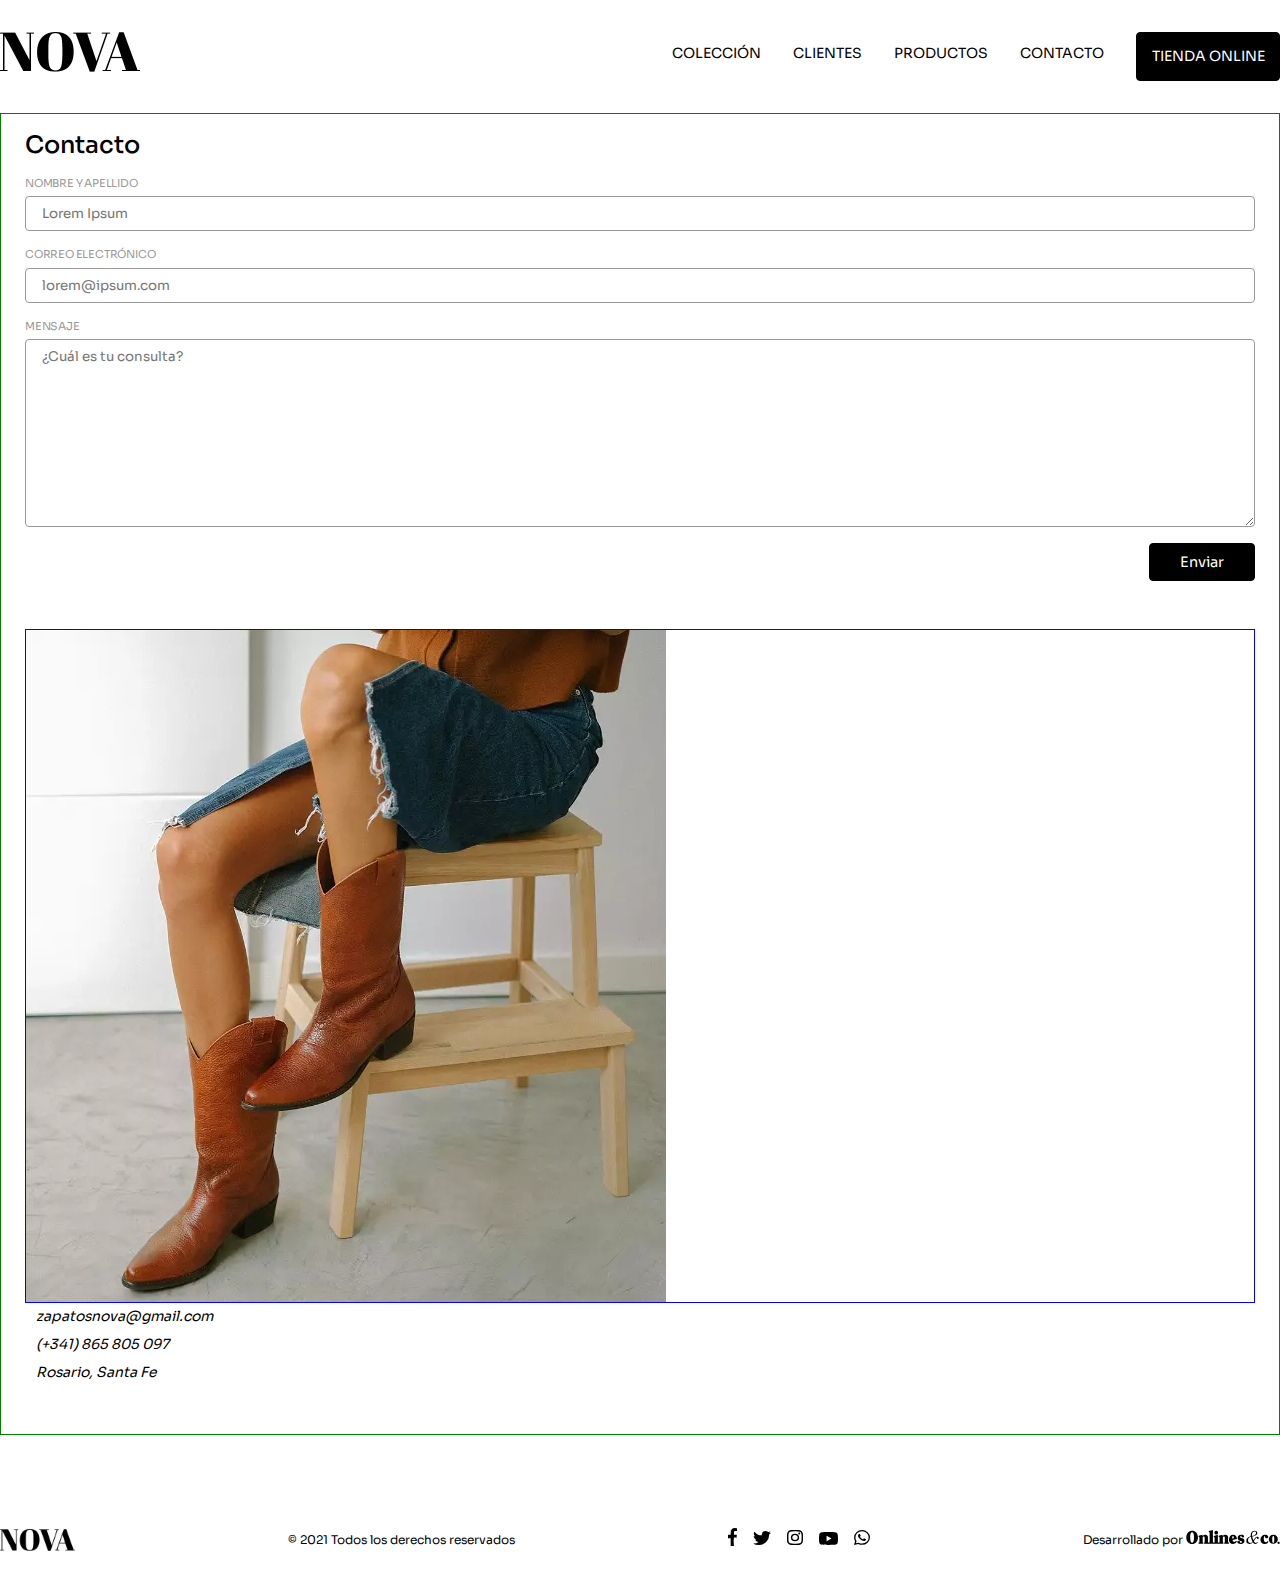
==== contact_us.html @ fd3aa8cb "Se crea la pantalla de contact_us en mobile first" ====
<!DOCTYPE html>
<html lang="en">
<head>
    <meta charset="UTF-8">
    <meta http-equiv="X-UA-Compatible" content="IE=edge">
    <meta name="viewport" content="width=device-width, initial-scale=1.0">
    <meta name="description" content="contact us">
    <title>Zapatos Nove: contact us</title>
    <link rel="stylesheet" href="https://use.fontawesome.com/releases/v5.15.4/css/all.css" integrity="sha384-DyZ88mC6Up2uqS4h/KRgHuoeGwBcD4Ng9SiP4dIRy0EXTlnuz47vAwmeGwVChigm" crossorigin="anonymous">
    <link rel="stylesheet" href="css/main.css">
</head>
<body>
    <header class="header">
        <picture class="header__logo">
            <source media="(min-width: 800px)" srcset="img/Logo@2x.webp" type="image/webp">
            <img src="img/Logo.webp" alt="Nova logo">
        </picture>

        <nav class="header__nav">
            <a href="#colection" class="header__nav__link">colección</a>
            <a href="#clients" class="header__nav__link">clientes</a>
            <a href="our_products.html" class="header__nav__link">productos</a>
            <a href="contact.html" class="header__nav__link">contacto</a>
            <a href="#" class="header__nav__link">tienda online</a>
        </nav>
    </header>

    <section class="contact_us">
        <!-- <div class="contact_us__wrapper"> -->
        <h2 class="contact_us__title">contacto</h2>
        <form action="#" class="contact_us__form">
            <label class="contact_us__form__label" for="name_surname">nombre y apellido</label>
            <input type="text" name="name_surname" id="name_surname" required placeholder="Lorem Ipsum">

            <label class="contact_us__form__label" for="email">correo electrónico</label>
            <input type="email" name="email" id="email" required placeholder="lorem@ipsum.com">

            <label class="contact_us__form__label" for="message">mensaje</label>
            <textarea name="message" id="message" cols="30" rows="10" placeholder="¿Cuál es tu consulta?"></textarea>

            <button class="btn btn-submit">enviar</button>
        </form>

        <picture class="contact_us__image">
            <img src="./img/contact_us.webp" alt="mujer sentada">
        </picture>

        <!-- </div> -->
        <address class="contact_us__details">
            <i class="fas fa-envelope"></i> zapatosnova@gmail.com <br>
            <i class="fas fa-phone"></i> (+341) 865 805 097 <br>
            <i class="fas fa-map-marker-alt"></i>
            Rosario, Santa Fe
        </address>
    </section>

    <footer class="footer">
        <picture class="footer__logo">
            <source media="(min-width: 800px)"
                    srcset="img/Trazado26@2x.webp"
            >
            <img src="img/Trazado26.webp" alt="Nova logo">
        </picture>
        <p class="footer__copyright">
            &copy; 2021 Todos los derechos reservados
        </p>
        <ul class="footer__social-media">
            <li>
                <a href="#">
                    <picture class="footer__social-link">
                        <!-- <source media="(min-width: 800px)" -->
                                <!-- srcset="img/Trazado27@2x.webp" -->
                        <!-- > -->
                        <img src="img/Trazado27.svg" alt="Facebook logo">
                    </picture>
                </a>
            </li>
            <li>
                <a href="#">
                    <picture class="footer__social-link">
                        <!-- <source media="(min-width: 800px)"
                                srcset="img/Trazado28@2x.webp"
                        > -->
                        <img src="img/Trazado28.svg" alt="Twitter logo">
                    </picture>
                </a>
            </li>
            <li>
                <a href="#">
                    <picture class="footer__social-link">
                        <!-- <source media="(min-width: 800px)"
                                srcset="img/Trazado29@2x.webp"
                        > -->
                        <img src="img/Trazado29.svg" alt="Instagram logo">
                    </picture>
                </a>
            </li>
            <li>
                <a href="#">
                    <picture class="footer__social-link">
                        <!-- <source media="(min-width: 800px)"
                                srcset="img/Trazado30@2x.webp"
                        > -->
                        <img src="img/Trazado30.svg" alt="Youtube logo">
                    </picture>
                </a>
            </li>
            <li>
                <a href="#">
                    <picture class="footer__social-link">
                        <!-- <source media="(min-width: 800px)"
                                srcset="img/Trazado31@2x.webp"
                        > -->
                        <img src="img/Trazado31.svg" alt="Youtube logo">
                    </picture>
                </a>
            </li>
        </ul>
        <p class="footer__company-name">Desarrollado por
        <picture>
            <!-- <source media="(min-width: 800px)"
                    srcset="img/Grupo12@2x.webp"
            > -->
            <img src="img/Grupo12.svg" alt="company name">
        </picture>
        </p>
    </footer>
</body>
</html>
---- css/main.css ----
/*medidas responsive*/
/*paleta de colores*/
/*espacios, margins y padding*/
/*medidas responsive*/
/*paleta de colores*/
/*espacios, margins y padding*/
@import url("https://fonts.googleapis.com/css2?family=Sora:wght@300;400;800&display=swap");
.contact_us {
  border: 1px solid green;
  max-width: 1280px;
  padding: 1rem 1.5rem;
}

.contact_us__title {
  text-transform: capitalize;
  font-size: 1.5rem;
  font-weight: 500;
  margin-bottom: 1rem;
}

.contact_us__form {
  display: -webkit-box;
  display: -ms-flexbox;
  display: flex;
  -webkit-box-orient: vertical;
  -webkit-box-direction: normal;
      -ms-flex-direction: column;
          flex-direction: column;
  margin-bottom: 3rem;
}

.contact_us__form__label {
  font-size: 0.68rem;
  text-transform: uppercase;
  color: #999;
  margin-bottom: .4rem;
  letter-spacing: -.2px;
}

.contact_us__form input,
.contact_us__form textarea {
  margin-bottom: 1rem;
  padding: .5rem 1rem;
  border-radius: 4px;
  border: 1px solid #999;
}

.contact_us__image {
  border: 1px solid blue;
  display: none;
}

@media (min-width: 800px) {
  .contact_us__image {
    display: -webkit-box;
    display: -ms-flexbox;
    display: flex;
  }
}

.contact_us__details {
  margin-bottom: 2rem;
  font-size: 0.87rem;
  line-height: 2;
}

.contact_us__details i {
  margin-right: .7rem;
}

.btn {
  background-color: #000;
  color: #fff;
  border-radius: 4px;
  border: 1px solid #000;
}

.btn-submit {
  -ms-flex-item-align: end;
      align-self: flex-end;
  text-transform: capitalize;
  padding: 9px 30px;
  font-size: 0.9rem;
}

* {
  padding: 0;
  margin: 0;
  -webkit-box-sizing: border-box;
          box-sizing: border-box;
  font-family: 'Sora', sans-serif;
}

html {
  scroll-behavior: smooth;
}

img {
  max-width: 100%;
}

.client-photo {
  width: 50px;
  height: 50px;
  border-radius: 50%;
}

.header {
  display: -webkit-box;
  display: -ms-flexbox;
  display: flex;
  -webkit-box-pack: justify;
      -ms-flex-pack: justify;
          justify-content: space-between;
  padding: 1rem 1.5rem;
  max-width: 1280px;
  margin: 0 auto;
}

@media (min-width: 800px) {
  .header {
    padding: 2rem 0;
  }
}

.header__logo {
  width: 100px;
  height: 36px;
  display: -webkit-box;
  display: -ms-flexbox;
  display: flex;
  -webkit-box-align: center;
      -ms-flex-align: center;
          align-items: center;
}

@media (min-width: 800px) {
  .header__logo {
    width: 140px;
    height: 40px;
  }
}

.header__nav {
  display: -webkit-box;
  display: -ms-flexbox;
  display: flex;
  -webkit-box-align: center;
      -ms-flex-align: center;
          align-items: center;
  gap: 2rem;
}

.header__nav__link {
  text-decoration: none;
  font-size: 12px;
  font-weight: normal;
}

@media (min-width: 800px) {
  .header__nav__link {
    font-size: 14px;
    color: #000;
    text-transform: uppercase;
  }
}

@media (min-width: 320px) {
  .header__nav__link:nth-child(1), .header__nav__link:nth-child(2), .header__nav__link:nth-child(3), .header__nav__link:nth-child(4) {
    display: none;
  }
}

@media (min-width: 800px) {
  .header__nav__link:nth-child(1), .header__nav__link:nth-child(2), .header__nav__link:nth-child(3), .header__nav__link:nth-child(4) {
    display: -webkit-box;
    display: -ms-flexbox;
    display: flex;
    padding-bottom: 6px;
    -webkit-transition: border .5s;
    transition: border .5s;
  }
  .header__nav__link:nth-child(1):hover, .header__nav__link:nth-child(2):hover, .header__nav__link:nth-child(3):hover, .header__nav__link:nth-child(4):hover {
    border-bottom: 2px solid #000;
  }
}

.header__nav__link:nth-child(5) {
  background-color: #000;
  color: #fff;
  text-transform: uppercase;
  padding: 9px 10px;
  border-radius: 4px;
  border: 1px solid #000;
}

@media (min-width: 800px) {
  .header__nav__link:nth-child(5) {
    padding: .9rem;
    -webkit-transition: .5s ease;
    transition: .5s ease;
  }
  .header__nav__link:nth-child(5):hover {
    background-color: #fff;
    color: #000;
  }
}

.jumbotron {
  position: relative;
  max-width: 1280px;
  margin: 0 auto;
}

@media (min-width: 800px) {
  .jumbotron {
    margin-bottom: 2.5rem;
  }
}

.jumbotron__hero {
  max-width: 1280px;
}

.jumbotron__title {
  position: absolute;
  top: 50%;
  left: 50%;
  -webkit-transform: translate(-50%, -50%);
          transform: translate(-50%, -50%);
  font-size: 24px;
  font-weight: 300;
  text-transform: uppercase;
  color: #fff;
  width: 68%;
  padding: 7px 12px;
  text-align: center;
  background-color: rgba(0, 0, 0, 0.6);
}

@media (min-width: 800px) {
  .jumbotron__title {
    font-size: 72px;
    font-weight: 300;
    padding: 1.5rem 2rem;
    min-width: 70%;
  }
}

.main-content {
  padding: 1.8rem 2.2rem;
  max-width: 1280px;
  /*display: flex;*/
  margin: 0 auto;
}

@media (min-width: 800px) {
  .main-content {
    padding: 1.8rem 0;
  }
}

.main-content__gallery {
  display: -ms-grid;
  display: grid;
}

@media (min-width: 800px) {
  .main-content__gallery {
        grid-template-areas: "title desc desc desc" "showcase showcase showcase showcase";
  }
}

.main-content__gallery__title {
  text-align: start;
  font-size: 24px;
  font-weight: normal;
  margin-bottom: 1.8rem;
}

@media (min-width: 800px) {
  .main-content__gallery__title {
    grid-area: title;
    font-size: 30px;
    width: 90%;
  }
}

.main-content__gallery__desc {
  font-size: 16px;
  font-weight: normal;
  line-height: 24px;
  text-align: left;
  margin-bottom: 1.8rem;
}

@media (min-width: 800px) {
  .main-content__gallery__desc {
    grid-area: desc;
  }
}

.main-content__gallery__showcase {
  display: -ms-grid;
  display: grid;
      grid-template-areas: "pink blackish" "leather leather" "leather leather" "black black" "black black" "redleather red";
}

@media (min-width: 800px) {
  .main-content__gallery__showcase {
    grid-area: showcase;
        grid-template-areas: "pink blackish black black" "leather leather black black" "leather leather redleather red";
  }
}

.clients {
  padding: 1.8rem 2.2rem;
  max-width: 1280px;
  margin: 0 auto;
}

@media (min-width: 800px) {
  .clients {
    padding: 1.8rem 0;
  }
}

.clients__title {
  font-size: 24px;
  text-align: center;
  font-weight: normal;
  line-height: 32px;
  margin-bottom: 1.8rem;
}

@media (min-width: 800px) {
  .clients__title {
    font-size: 30px;
    margin: 3rem 0;
  }
}

.clients__wrapper {
  display: -webkit-box;
  display: -ms-flexbox;
  display: flex;
  -webkit-box-orient: vertical;
  -webkit-box-direction: normal;
      -ms-flex-direction: column;
          flex-direction: column;
}

@media (min-width: 800px) {
  .clients__wrapper {
    -webkit-box-orient: horizontal;
    -webkit-box-direction: normal;
        -ms-flex-direction: row;
            flex-direction: row;
    gap: 2rem;
  }
}

.client__testimony {
  background-color: #000;
  padding: 2rem;
  border-radius: 10px;
  margin-bottom: 1rem;
}

.client__testimony__desc {
  color: #fff;
  font-size: 16px;
  line-height: 24px;
  text-align: left;
  margin-top: .6rem;
  margin-bottom: .8rem;
}

@media (min-width: 800px) {
  .client__testimony__desc {
    margin-bottom: 2rem;
  }
}

.client__testimony__container {
  display: -ms-grid;
  display: grid;
  -webkit-box-align: center;
      -ms-flex-align: center;
          align-items: center;
      grid-template-areas: "photo name" "photo place";
}

@media (min-width: 800px) {
  .client__testimony__container {
    width: 60%;
  }
}

.client__testimony__container__person-photo {
  width: 50px;
  height: 50px;
  margin-right: 1.8rem;
  -ms-grid-row: 1;
  -ms-grid-row-span: 2;
  -ms-grid-column: 1;
  grid-area: photo;
}

.client__testimony__container__person-name {
  color: #fff;
  font-size: 16px;
  text-align: left;
  text-transform: capitalize;
  -ms-grid-row: 1;
  -ms-grid-column: 2;
  grid-area: name;
  -ms-flex-item-align: end;
      align-self: flex-end;
  margin-left: -4rem;
}

.client__testimony__container__person-place {
  color: #999;
  font-size: 11px;
  text-align: left;
  text-transform: uppercase;
  -ms-grid-row: 2;
  -ms-grid-column: 2;
  grid-area: place;
  -ms-flex-item-align: center;
      -ms-grid-row-align: center;
      align-self: center;
  margin-left: -4rem;
}

.footer {
  max-width: 1280px;
  display: -webkit-box;
  display: -ms-flexbox;
  display: flex;
  -webkit-box-orient: vertical;
  -webkit-box-direction: normal;
      -ms-flex-direction: column;
          flex-direction: column;
  -webkit-box-align: center;
      -ms-flex-align: center;
          align-items: center;
  padding-top: 1.8rem;
  gap: 1.2rem;
  margin: 0 auto;
}

@media (min-width: 800px) {
  .footer {
    -webkit-box-orient: horizontal;
    -webkit-box-direction: normal;
        -ms-flex-direction: row;
            flex-direction: row;
    -webkit-box-pack: justify;
        -ms-flex-pack: justify;
            justify-content: space-between;
    margin-top: 4rem;
    margin-bottom: 2rem;
  }
}

.footer__logo {
  width: 75px;
  height: 21px;
}

.footer__copyright {
  font-size: 12px;
  line-height: 18px;
}

.footer__social-media {
  display: -webkit-box;
  display: -ms-flexbox;
  display: flex;
  list-style: none;
  gap: 1rem;
}

@media (min-width: 800px) {
  .footer__social-media {
    -webkit-box-align: center;
        -ms-flex-align: center;
            align-items: center;
  }
}

@media (min-width: 800px) {
  .footer__social-link img {
    max-width: 20px;
  }
}

.footer__company-name {
  font-size: 12px;
  line-height: 18px;
  margin-top: 1rem;
}

@media (min-width: 800px) {
  .footer__company-name {
    margin-top: 0;
  }
}

.footer__company-name img {
  width: 94px;
  height: 14px;
}

.pink-boot {
  -ms-grid-row: 1;
  -ms-grid-column: 1;
  grid-area: pink;
}

.blackish-boot {
  -ms-grid-row: 1;
  -ms-grid-column: 2;
  grid-area: blackish;
}

.leather-boot {
  -ms-grid-row: 2;
  -ms-grid-row-span: 2;
  -ms-grid-column: 1;
  -ms-grid-column-span: 2;
  grid-area: leather;
}

.black-boot {
  -ms-grid-row: 4;
  -ms-grid-row-span: 2;
  -ms-grid-column: 1;
  -ms-grid-column-span: 2;
  grid-area: black;
}

.red-leather-boot {
  -ms-grid-row: 6;
  -ms-grid-column: 1;
  grid-area: redleather;
}

.red-boot {
  -ms-grid-row: 6;
  -ms-grid-column: 2;
  grid-area: red;
}
/*# sourceMappingURL=main.css.map */
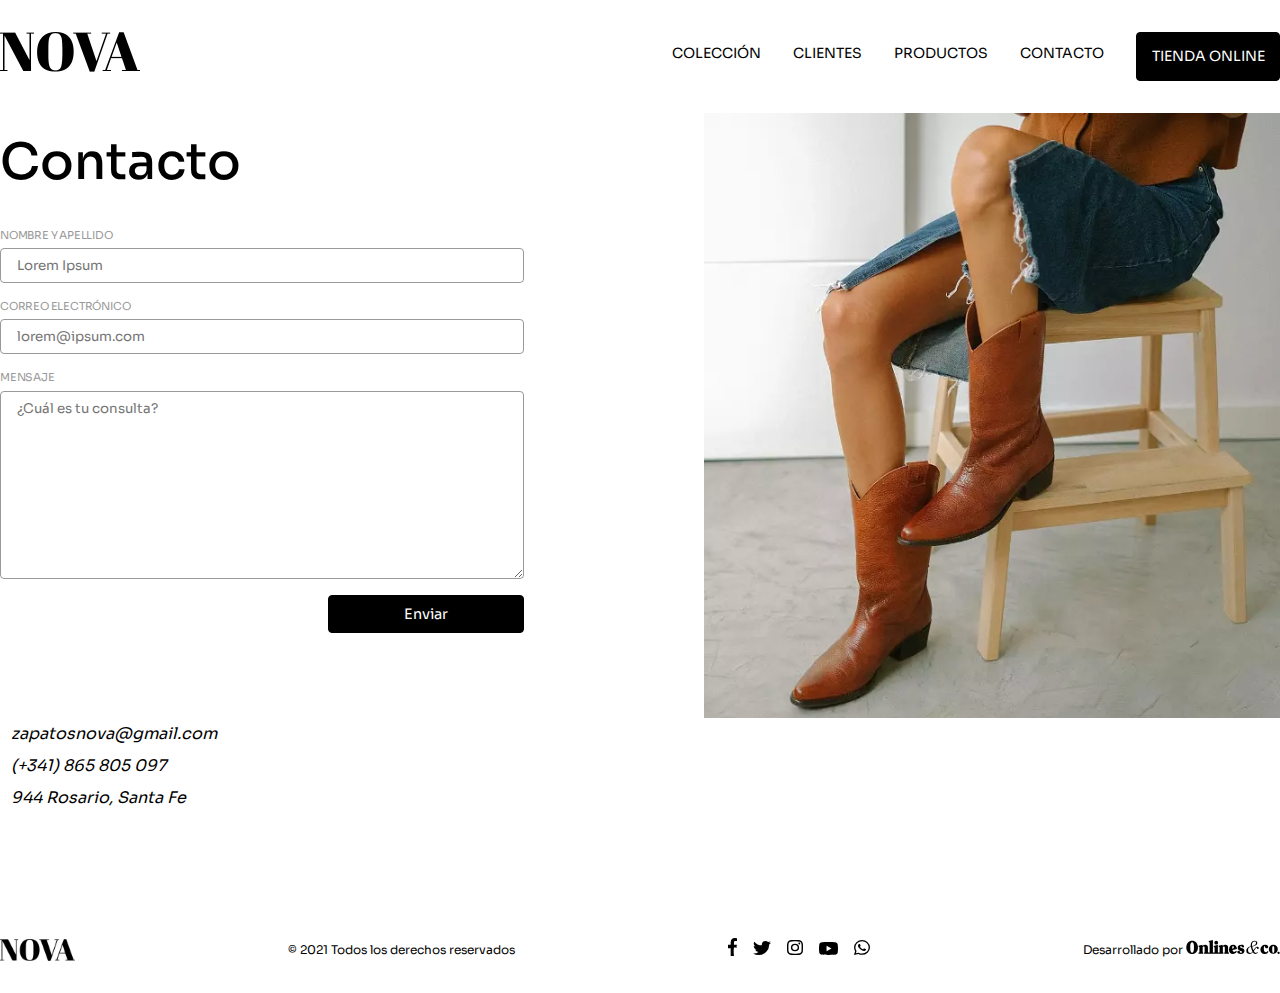
==== commit bf5d69c3: "estilos desktop en contact_us" ====
--- a/contact_us.html
+++ b/contact_us.html
@@ -17,8 +17,8 @@
         </picture>
 
         <nav class="header__nav">
-            <a href="#colection" class="header__nav__link">colección</a>
-            <a href="#clients" class="header__nav__link">clientes</a>
+            <a href="index.html" class="header__nav__link">colección</a>
+            <a href="index.html" class="header__nav__link">clientes</a>
             <a href="our_products.html" class="header__nav__link">productos</a>
             <a href="contact.html" class="header__nav__link">contacto</a>
             <a href="#" class="header__nav__link">tienda online</a>
@@ -50,7 +50,7 @@
             <i class="fas fa-envelope"></i> zapatosnova@gmail.com <br>
             <i class="fas fa-phone"></i> (+341) 865 805 097 <br>
             <i class="fas fa-map-marker-alt"></i>
-            Rosario, Santa Fe
+            944 Rosario, Santa Fe
         </address>
     </section>
 
--- a/css/main.css
+++ b/css/main.css
@@ -6,9 +6,21 @@
 /*espacios, margins y padding*/
 @import url("https://fonts.googleapis.com/css2?family=Sora:wght@300;400;800&display=swap");
 .contact_us {
-  border: 1px solid green;
   max-width: 1280px;
   padding: 1rem 1.5rem;
+}
+
+@media (min-width: 800px) {
+  .contact_us {
+    display: -ms-grid;
+    display: grid;
+    -ms-grid-columns: 1fr 1fr;
+        grid-template-columns: 1fr 1fr;
+    -ms-grid-rows: auto;
+        grid-template-rows: auto;
+    margin: 0 auto;
+    padding: 0;
+  }
 }
 
 .contact_us__title {
@@ -16,6 +28,21 @@
   font-size: 1.5rem;
   font-weight: 500;
   margin-bottom: 1rem;
+}
+
+@media (min-width: 800px) {
+  .contact_us__title {
+    -ms-grid-column: 1;
+    -ms-grid-column-span: 1;
+    grid-column: 1/2;
+    -ms-grid-row: 1;
+    -ms-grid-row-span: 1;
+    grid-row: 1/2;
+    -ms-flex-item-align: center;
+        -ms-grid-row-align: center;
+        align-self: center;
+    font-size: 3.12rem;
+  }
 }
 
 .contact_us__form {
@@ -29,6 +56,18 @@
   margin-bottom: 3rem;
 }
 
+@media (min-width: 800px) {
+  .contact_us__form {
+    -ms-grid-column: 1;
+    -ms-grid-column-span: 1;
+    grid-column: 1/2;
+    -ms-grid-row: 2;
+    -ms-grid-row-span: 1;
+    grid-row: 2/3;
+    max-width: 524px;
+  }
+}
+
 .contact_us__form__label {
   font-size: 0.68rem;
   text-transform: uppercase;
@@ -46,15 +85,27 @@
 }
 
 .contact_us__image {
-  border: 1px solid blue;
   display: none;
+  max-width: 640px;
+  max-height: 672px;
+}
+
+.contact_us__image img {
+  max-width: 100%;
 }
 
 @media (min-width: 800px) {
   .contact_us__image {
+    margin-left: 10%;
     display: -webkit-box;
     display: -ms-flexbox;
     display: flex;
+    -ms-grid-column: 2;
+    -ms-grid-column-span: 1;
+    grid-column: 2/3;
+    -ms-grid-row: 1;
+    -ms-grid-row-span: 2;
+    grid-row: 1/3;
   }
 }
 
@@ -66,6 +117,18 @@
 
 .contact_us__details i {
   margin-right: .7rem;
+}
+
+@media (min-width: 800px) {
+  .contact_us__details {
+    -ms-grid-column: 1;
+    -ms-grid-column-span: 1;
+    grid-column: 1/2;
+    -ms-grid-row: 3;
+    -ms-grid-row-span: 1;
+    grid-row: 3/4;
+    font-size: 1rem;
+  }
 }
 
 .btn {
@@ -73,6 +136,7 @@
   color: #fff;
   border-radius: 4px;
   border: 1px solid #000;
+  cursor: pointer;
 }
 
 .btn-submit {
@@ -81,6 +145,12 @@
   text-transform: capitalize;
   padding: 9px 30px;
   font-size: 0.9rem;
+}
+
+@media (min-width: 800px) {
+  .btn-submit {
+    padding: 9px 75px;
+  }
 }
 
 * {
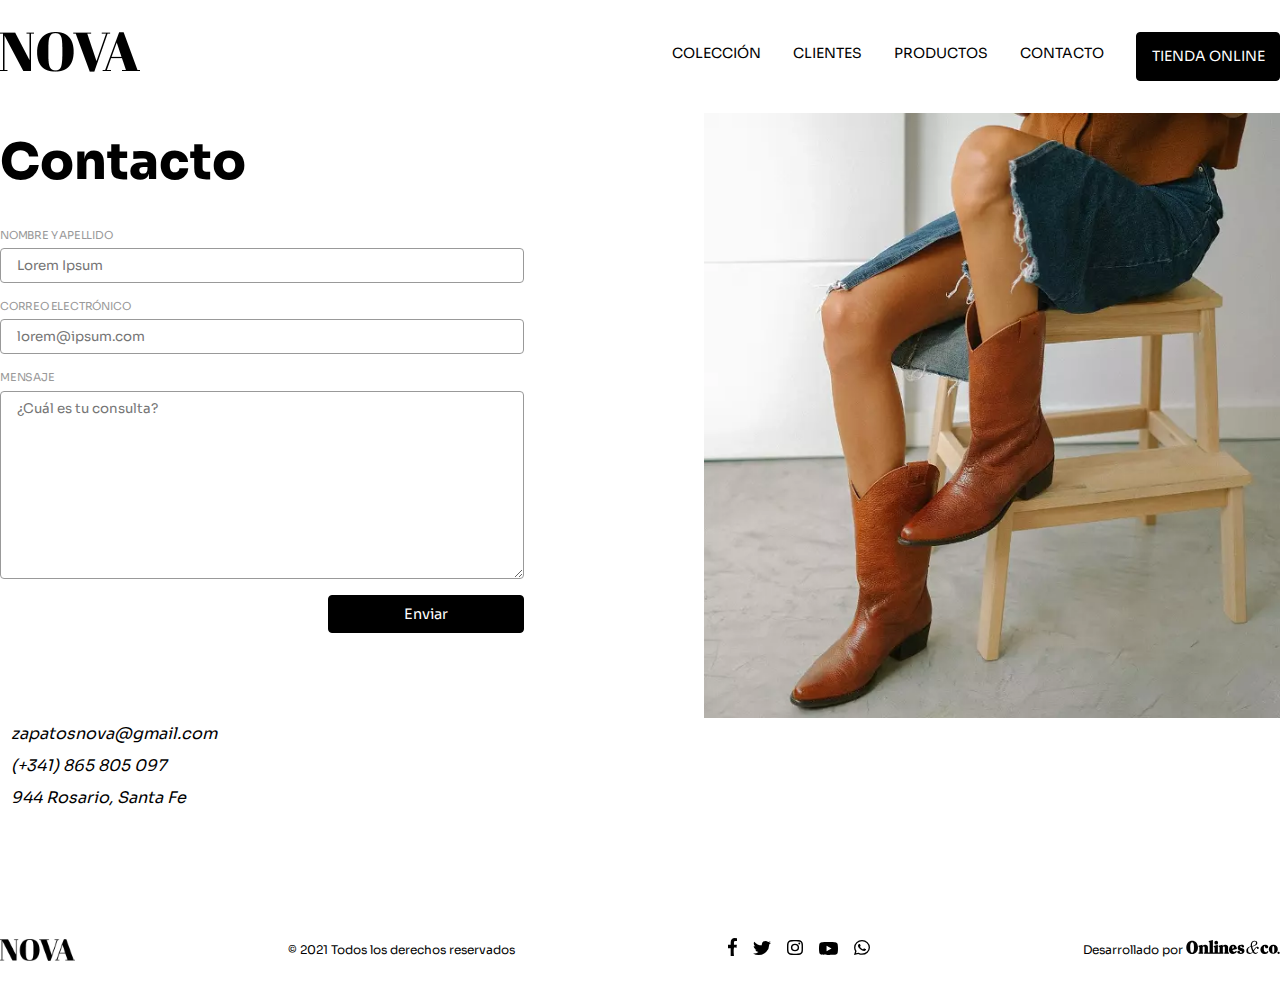
==== commit 0069a465: "corrección -> redireccion al home al presionar el logo del header" ====
--- a/contact_us.html
+++ b/contact_us.html
@@ -1,129 +1,161 @@
 <!DOCTYPE html>
 <html lang="en">
-<head>
-    <meta charset="UTF-8">
-    <meta http-equiv="X-UA-Compatible" content="IE=edge">
-    <meta name="viewport" content="width=device-width, initial-scale=1.0">
-    <meta name="description" content="contact us">
-    <title>Zapatos Nove: contact us</title>
-    <link rel="stylesheet" href="https://use.fontawesome.com/releases/v5.15.4/css/all.css" integrity="sha384-DyZ88mC6Up2uqS4h/KRgHuoeGwBcD4Ng9SiP4dIRy0EXTlnuz47vAwmeGwVChigm" crossorigin="anonymous">
-    <link rel="stylesheet" href="css/main.css">
-</head>
-<body>
+  <head>
+    <meta charset="UTF-8" />
+    <meta http-equiv="X-UA-Compatible" content="IE=edge" />
+    <meta name="viewport" content="width=device-width, initial-scale=1.0" />
+    <meta name="description" content="contact us" />
+    <title>Zapatos Nova: contáctanos</title>
+    <link
+      rel="stylesheet"
+      href="https://use.fontawesome.com/releases/v5.15.4/css/all.css"
+      integrity="sha384-DyZ88mC6Up2uqS4h/KRgHuoeGwBcD4Ng9SiP4dIRy0EXTlnuz47vAwmeGwVChigm"
+      crossorigin="anonymous"
+    />
+    <link rel="stylesheet" href="css/main.css" />
+  </head>
+  <body>
     <header class="header">
-        <picture class="header__logo">
-            <source media="(min-width: 800px)" srcset="img/Logo@2x.webp" type="image/webp">
-            <img src="img/Logo.webp" alt="Nova logo">
-        </picture>
+      <h1>
+        <a href="index.html">
+          <picture class="header__logo">
+            <source
+              media="(min-width: 800px)"
+              srcset="img/Logo@2x.webp"
+              type="image/webp"
+            />
+            <img src="img/Logo.webp" alt="Nova logo" />
+          </picture>
+        </a>
+      </h1>
 
-        <nav class="header__nav">
-            <a href="index.html" class="header__nav__link">colección</a>
-            <a href="index.html" class="header__nav__link">clientes</a>
-            <a href="our_products.html" class="header__nav__link">productos</a>
-            <a href="contact.html" class="header__nav__link">contacto</a>
-            <a href="#" class="header__nav__link">tienda online</a>
-        </nav>
+      <nav class="header__nav">
+        <a href="index.html" class="header__nav__link">colección</a>
+        <a href="index.html" class="header__nav__link">clientes</a>
+        <a href="our_products.html" class="header__nav__link">productos</a>
+        <a href="contact_us.html" class="header__nav__link">contacto</a>
+        <a href="#" class="header__nav__link">tienda online</a>
+      </nav>
     </header>
 
     <section class="contact_us">
-        <!-- <div class="contact_us__wrapper"> -->
-        <h2 class="contact_us__title">contacto</h2>
-        <form action="#" class="contact_us__form">
-            <label class="contact_us__form__label" for="name_surname">nombre y apellido</label>
-            <input type="text" name="name_surname" id="name_surname" required placeholder="Lorem Ipsum">
+      <!-- <div class="contact_us__wrapper"> -->
+      <h2 class="contact_us__title">contacto</h2>
+      <form action="#" class="contact_us__form">
+        <label class="contact_us__form__label" for="name_surname"
+          >nombre y apellido</label
+        >
+        <input
+          type="text"
+          name="name_surname"
+          id="name_surname"
+          required
+          placeholder="Lorem Ipsum"
+        />
 
-            <label class="contact_us__form__label" for="email">correo electrónico</label>
-            <input type="email" name="email" id="email" required placeholder="lorem@ipsum.com">
+        <label class="contact_us__form__label" for="email"
+          >correo electrónico</label
+        >
+        <input
+          type="email"
+          name="email"
+          id="email"
+          required
+          placeholder="lorem@ipsum.com"
+        />
 
-            <label class="contact_us__form__label" for="message">mensaje</label>
-            <textarea name="message" id="message" cols="30" rows="10" placeholder="¿Cuál es tu consulta?"></textarea>
+        <label class="contact_us__form__label" for="message">mensaje</label>
+        <textarea
+          name="message"
+          id="message"
+          cols="30"
+          rows="10"
+          placeholder="¿Cuál es tu consulta?"
+        ></textarea>
 
-            <button class="btn btn-submit">enviar</button>
-        </form>
+        <button class="btn btn-submit">enviar</button>
+      </form>
 
-        <picture class="contact_us__image">
-            <img src="./img/contact_us.webp" alt="mujer sentada">
-        </picture>
+      <picture class="contact_us__image">
+        <img src="./img/contact_us.webp" alt="mujer sentada" />
+      </picture>
 
-        <!-- </div> -->
-        <address class="contact_us__details">
-            <i class="fas fa-envelope"></i> zapatosnova@gmail.com <br>
-            <i class="fas fa-phone"></i> (+341) 865 805 097 <br>
-            <i class="fas fa-map-marker-alt"></i>
-            944 Rosario, Santa Fe
-        </address>
+      <!-- </div> -->
+      <address class="contact_us__details">
+        <i class="fas fa-envelope"></i> zapatosnova@gmail.com <br />
+        <i class="fas fa-phone"></i> (+341) 865 805 097 <br />
+        <i class="fas fa-map-marker-alt"></i>
+        944 Rosario, Santa Fe
+      </address>
     </section>
 
     <footer class="footer">
-        <picture class="footer__logo">
-            <source media="(min-width: 800px)"
-                    srcset="img/Trazado26@2x.webp"
-            >
-            <img src="img/Trazado26.webp" alt="Nova logo">
-        </picture>
-        <p class="footer__copyright">
-            &copy; 2021 Todos los derechos reservados
-        </p>
-        <ul class="footer__social-media">
-            <li>
-                <a href="#">
-                    <picture class="footer__social-link">
-                        <!-- <source media="(min-width: 800px)" -->
-                                <!-- srcset="img/Trazado27@2x.webp" -->
-                        <!-- > -->
-                        <img src="img/Trazado27.svg" alt="Facebook logo">
-                    </picture>
-                </a>
-            </li>
-            <li>
-                <a href="#">
-                    <picture class="footer__social-link">
-                        <!-- <source media="(min-width: 800px)"
+      <picture class="footer__logo">
+        <source media="(min-width: 800px)" srcset="img/Trazado26@2x.webp" />
+        <img src="img/Trazado26.webp" alt="Nova logo" />
+      </picture>
+      <p class="footer__copyright">&copy; 2021 Todos los derechos reservados</p>
+      <ul class="footer__social-media">
+        <li>
+          <a href="#">
+            <picture class="footer__social-link">
+              <!-- <source media="(min-width: 800px)" -->
+              <!-- srcset="img/Trazado27@2x.webp" -->
+              <!-- > -->
+              <img src="img/Trazado27.svg" alt="Facebook logo" />
+            </picture>
+          </a>
+        </li>
+        <li>
+          <a href="#">
+            <picture class="footer__social-link">
+              <!-- <source media="(min-width: 800px)"
                                 srcset="img/Trazado28@2x.webp"
                         > -->
-                        <img src="img/Trazado28.svg" alt="Twitter logo">
-                    </picture>
-                </a>
-            </li>
-            <li>
-                <a href="#">
-                    <picture class="footer__social-link">
-                        <!-- <source media="(min-width: 800px)"
+              <img src="img/Trazado28.svg" alt="Twitter logo" />
+            </picture>
+          </a>
+        </li>
+        <li>
+          <a href="#">
+            <picture class="footer__social-link">
+              <!-- <source media="(min-width: 800px)"
                                 srcset="img/Trazado29@2x.webp"
                         > -->
-                        <img src="img/Trazado29.svg" alt="Instagram logo">
-                    </picture>
-                </a>
-            </li>
-            <li>
-                <a href="#">
-                    <picture class="footer__social-link">
-                        <!-- <source media="(min-width: 800px)"
+              <img src="img/Trazado29.svg" alt="Instagram logo" />
+            </picture>
+          </a>
+        </li>
+        <li>
+          <a href="#">
+            <picture class="footer__social-link">
+              <!-- <source media="(min-width: 800px)"
                                 srcset="img/Trazado30@2x.webp"
                         > -->
-                        <img src="img/Trazado30.svg" alt="Youtube logo">
-                    </picture>
-                </a>
-            </li>
-            <li>
-                <a href="#">
-                    <picture class="footer__social-link">
-                        <!-- <source media="(min-width: 800px)"
+              <img src="img/Trazado30.svg" alt="Youtube logo" />
+            </picture>
+          </a>
+        </li>
+        <li>
+          <a href="#">
+            <picture class="footer__social-link">
+              <!-- <source media="(min-width: 800px)"
                                 srcset="img/Trazado31@2x.webp"
                         > -->
-                        <img src="img/Trazado31.svg" alt="Youtube logo">
-                    </picture>
-                </a>
-            </li>
-        </ul>
-        <p class="footer__company-name">Desarrollado por
+              <img src="img/Trazado31.svg" alt="Youtube logo" />
+            </picture>
+          </a>
+        </li>
+      </ul>
+      <p class="footer__company-name">
+        Desarrollado por
         <picture>
-            <!-- <source media="(min-width: 800px)"
+          <!-- <source media="(min-width: 800px)"
                     srcset="img/Grupo12@2x.webp"
             > -->
-            <img src="img/Grupo12.svg" alt="company name">
+          <img src="img/Grupo12.svg" alt="company name" />
         </picture>
-        </p>
+      </p>
     </footer>
-</body>
-</html>+  </body>
+</html>
--- a/css/main.css
+++ b/css/main.css
@@ -5,6 +5,225 @@
 /*paleta de colores*/
 /*espacios, margins y padding*/
 @import url("https://fonts.googleapis.com/css2?family=Sora:wght@300;400;800&display=swap");
+.our_products {
+  max-width: 1280px;
+  padding: 1rem 1.5rem;
+  display: -webkit-box;
+  display: -ms-flexbox;
+  display: flex;
+  -webkit-box-orient: vertical;
+  -webkit-box-direction: normal;
+      -ms-flex-direction: column;
+          flex-direction: column;
+  gap: 1.5rem;
+  margin: 0 auto;
+}
+
+@media (min-width: 800px) {
+  .our_products {
+    padding: 1rem 0;
+  }
+}
+
+.our_products__title {
+  font-size: 1.5rem;
+  font-weight: 500;
+  margin-bottom: 1rem;
+  font-weight: 800;
+}
+
+@media (min-width: 800px) {
+  .our_products__title {
+    font-size: 3.12rem;
+  }
+}
+
+.our_products__product {
+  display: -webkit-box;
+  display: -ms-flexbox;
+  display: flex;
+  -webkit-box-orient: vertical;
+  -webkit-box-direction: normal;
+      -ms-flex-direction: column;
+          flex-direction: column;
+  gap: 1rem;
+  margin-bottom: 1.5rem;
+}
+
+@media (min-width: 800px) {
+  .our_products__product {
+    display: -ms-grid;
+    display: grid;
+    -ms-grid-columns: 1fr 1fr;
+        grid-template-columns: 1fr 1fr;
+    -ms-grid-rows: 1fr 1fr;
+        grid-template-rows: 1fr 1fr;
+    gap: 0 2rem;
+  }
+}
+
+.our_products__product__img {
+  min-width: 100%;
+}
+
+@media (min-width: 800px) {
+  .our_products__product__img {
+    -ms-grid-column: 1;
+    -ms-grid-column-span: 1;
+    grid-column: 1/2;
+    -ms-grid-row: 1;
+    -ms-grid-row-span: 2;
+    grid-row: 1/3;
+    max-width: 632px;
+    max-height: 632px;
+  }
+}
+
+.our_products__product__product-name {
+  font-size: 1.25rem;
+}
+
+@media (min-width: 800px) {
+  .our_products__product__product-name {
+    -ms-grid-column: 2;
+    -ms-grid-column-span: 1;
+    grid-column: 2/3;
+    -ms-grid-row: 1;
+    -ms-grid-row-span: 1;
+    grid-row: 1/2;
+    font-size: 2.37rem;
+    font-weight: normal;
+    -ms-flex-item-align: end;
+        align-self: flex-end;
+    margin-bottom: 5rem;
+  }
+}
+
+.our_products__product__details {
+  display: -webkit-box;
+  display: -ms-flexbox;
+  display: flex;
+  -webkit-box-orient: vertical;
+  -webkit-box-direction: normal;
+      -ms-flex-direction: column;
+          flex-direction: column;
+  gap: 0.8rem;
+}
+
+@media (min-width: 800px) {
+  .our_products__product__details {
+    max-width: 500px;
+    -ms-grid-column: 2;
+    -ms-grid-column-span: 1;
+    grid-column: 2/3;
+    -ms-grid-row: 2;
+    -ms-grid-row-span: 1;
+    grid-row: 2/3;
+    -ms-flex-item-align: start;
+        -ms-grid-row-align: start;
+        align-self: start;
+    margin-top: -3rem;
+  }
+}
+
+.our_products__product__details__title {
+  font-size: 1.18rem;
+  font-weight: 500;
+}
+
+@media (min-width: 800px) {
+  .our_products__product__details__title {
+    font-size: 1.7rem;
+  }
+}
+
+.our_products__product__details__text {
+  font-size: 0.8rem;
+  line-height: 1.6;
+}
+
+.our_products__product__details__more {
+  font-size: 0.86;
+  color: #999;
+  text-decoration: none;
+  letter-spacing: -0.4px;
+}
+
+@media (min-width: 800px) {
+  .our_products__product__details__more {
+    display: none;
+  }
+}
+
+.products-navigation {
+  display: -webkit-box;
+  display: -ms-flexbox;
+  display: flex;
+  -ms-flex-item-align: center;
+      align-self: center;
+}
+
+.products-navigation__wrapper {
+  list-style: none;
+  display: -webkit-box;
+  display: -ms-flexbox;
+  display: flex;
+}
+
+.products-navigation__wrapper__page {
+  border: 1px solid #ddd;
+  font-size: 0.8rem;
+  padding: 5px 12px;
+  cursor: pointer;
+  color: #707070;
+  -ms-flex-item-align: center;
+      -ms-grid-row-align: center;
+      align-self: center;
+}
+
+.products-navigation__wrapper__page a {
+  text-decoration: none;
+  color: #000;
+  display: -webkit-box;
+  display: -ms-flexbox;
+  display: flex;
+}
+
+@media (min-width: 800px) {
+  .products-navigation__wrapper__page a {
+    font-size: 1rem;
+    padding: 8px 16px;
+  }
+}
+
+@media (min-width: 800px) {
+  .to-right {
+    -ms-grid-column: 2;
+    -ms-grid-column-span: 1;
+    grid-column: 2/3;
+  }
+}
+
+@media (min-width: 800px) {
+  .to-left {
+    -ms-grid-column: 1;
+    -ms-grid-column-span: 1;
+    grid-column: 1/2;
+  }
+}
+
+.hide-text {
+  display: none;
+}
+
+@media (min-width: 800px) {
+  .hide-text {
+    display: -webkit-box;
+    display: -ms-flexbox;
+    display: flex;
+  }
+}
+
 .contact_us {
   max-width: 1280px;
   padding: 1rem 1.5rem;
@@ -26,7 +245,7 @@
 .contact_us__title {
   text-transform: capitalize;
   font-size: 1.5rem;
-  font-weight: 500;
+  font-weight: 800;
   margin-bottom: 1rem;
 }
 
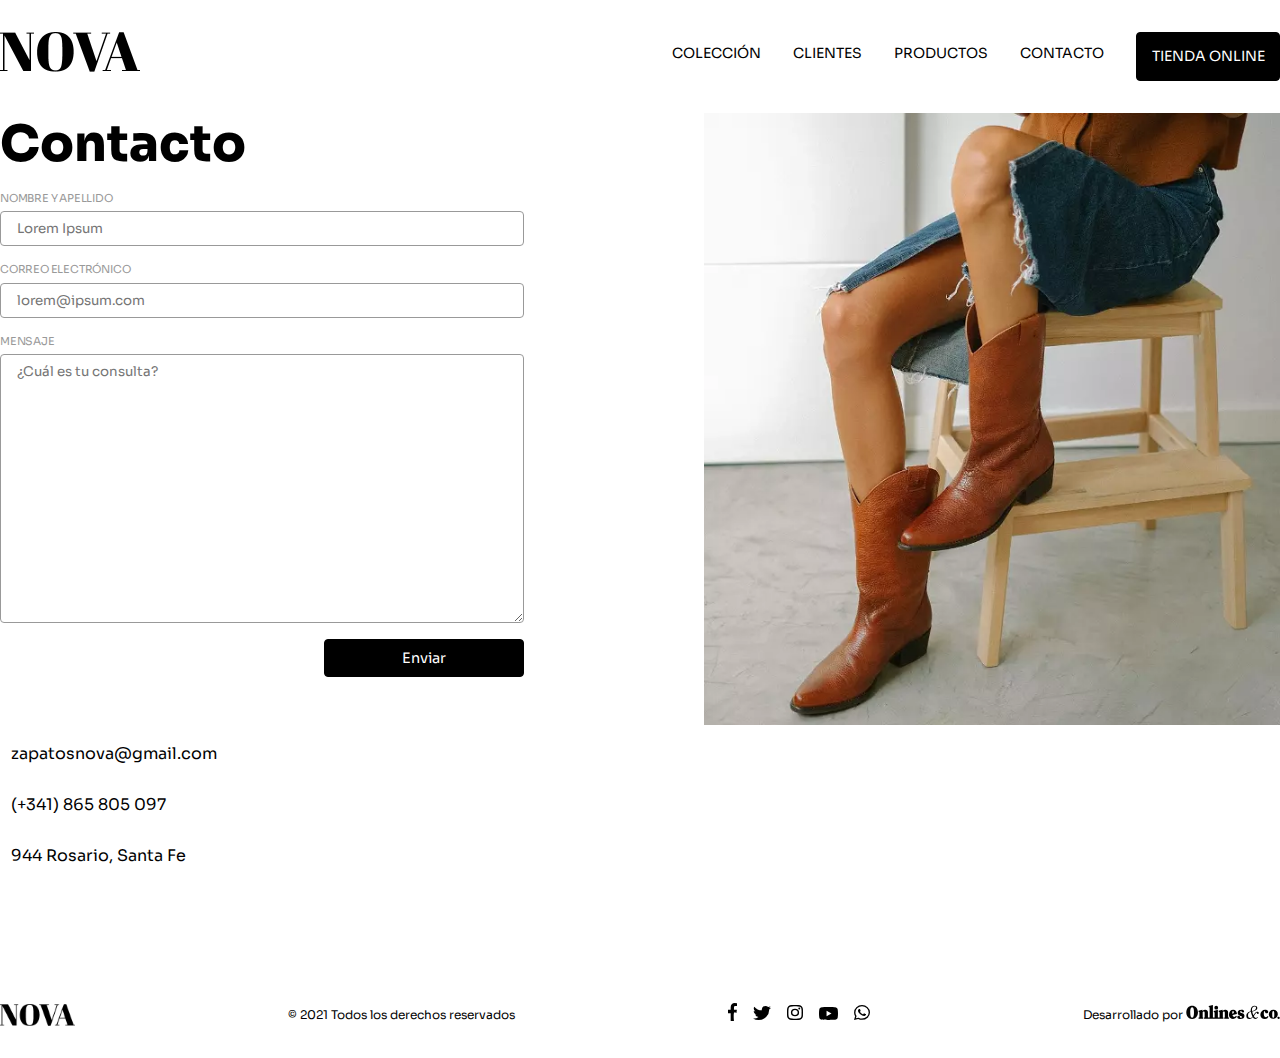
==== commit a604c6f5: "correción -> medidas formulario e íconos en desktop" ====
--- a/contact_us.html
+++ b/contact_us.html
@@ -41,7 +41,7 @@
     <section class="contact_us">
       <!-- <div class="contact_us__wrapper"> -->
       <h2 class="contact_us__title">contacto</h2>
-      <form action="#" class="contact_us__form">
+      <form action="index.html" class="contact_us__form">
         <label class="contact_us__form__label" for="name_surname"
           >nombre y apellido</label
         >
@@ -71,6 +71,7 @@
           cols="30"
           rows="10"
           placeholder="¿Cuál es tu consulta?"
+          required
         ></textarea>
 
         <button class="btn btn-submit">enviar</button>
@@ -149,12 +150,12 @@
       </ul>
       <p class="footer__company-name">
         Desarrollado por
-        <picture>
+        <a href="index.html">
           <!-- <source media="(min-width: 800px)"
                     srcset="img/Grupo12@2x.webp"
             > -->
           <img src="img/Grupo12.svg" alt="company name" />
-        </picture>
+        </a>
       </p>
     </footer>
   </body>
--- a/css/main.css
+++ b/css/main.css
@@ -284,6 +284,7 @@
     -ms-grid-row-span: 1;
     grid-row: 2/3;
     max-width: 524px;
+    min-width: 524px;
   }
 }
 
@@ -295,8 +296,16 @@
   letter-spacing: -.2px;
 }
 
-.contact_us__form input,
+.contact_us__form input {
+  margin-bottom: 1rem;
+  padding: .5rem 1rem;
+  border-radius: 4px;
+  border: 1px solid #999;
+}
+
 .contact_us__form textarea {
+  min-height: 269px;
+  max-height: 269px;
   margin-bottom: 1rem;
   padding: .5rem 1rem;
   border-radius: 4px;
@@ -332,10 +341,17 @@
   margin-bottom: 2rem;
   font-size: 0.87rem;
   line-height: 2;
+  font-style: normal;
 }
 
 .contact_us__details i {
   margin-right: .7rem;
+}
+
+@media (min-width: 800px) {
+  .contact_us__details i {
+    font-size: 1.6rem;
+  }
 }
 
 @media (min-width: 800px) {
@@ -369,6 +385,7 @@
 @media (min-width: 800px) {
   .btn-submit {
     padding: 9px 75px;
+    min-width: 200px;
   }
 }
 
